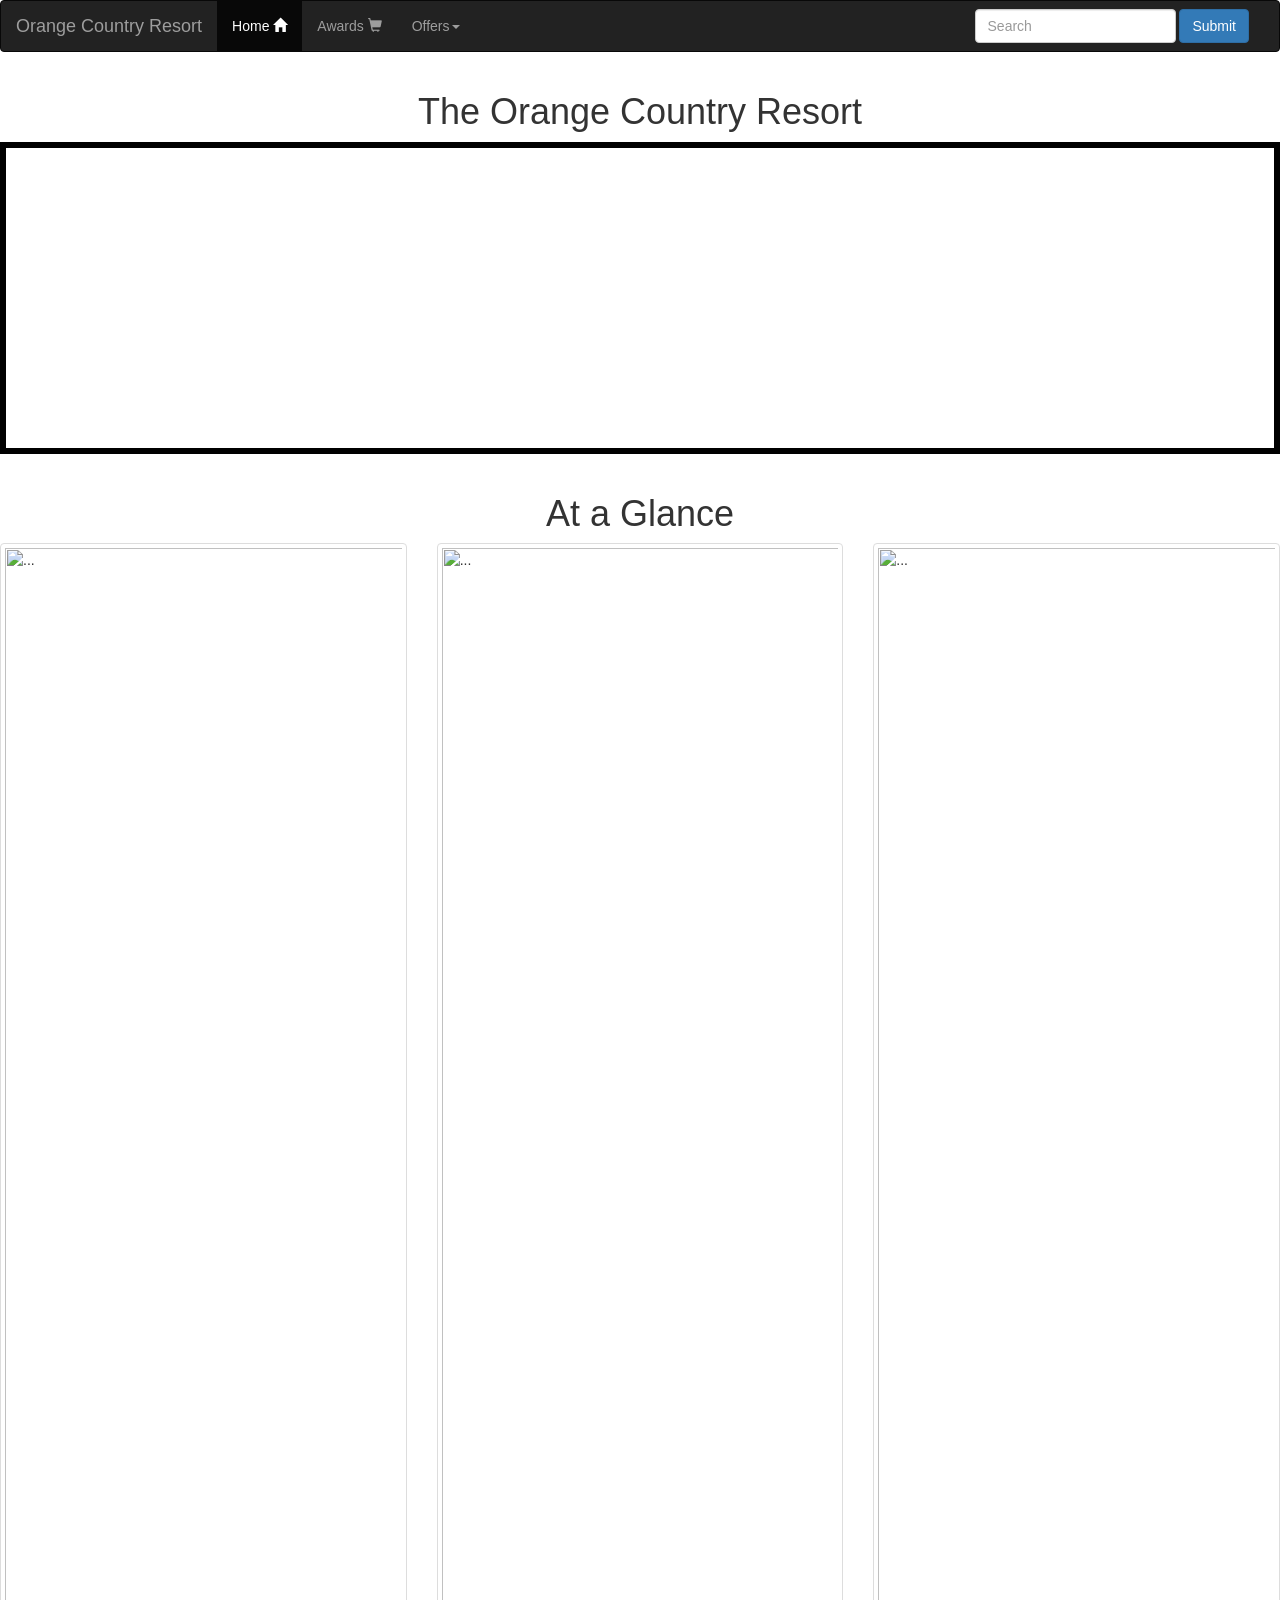
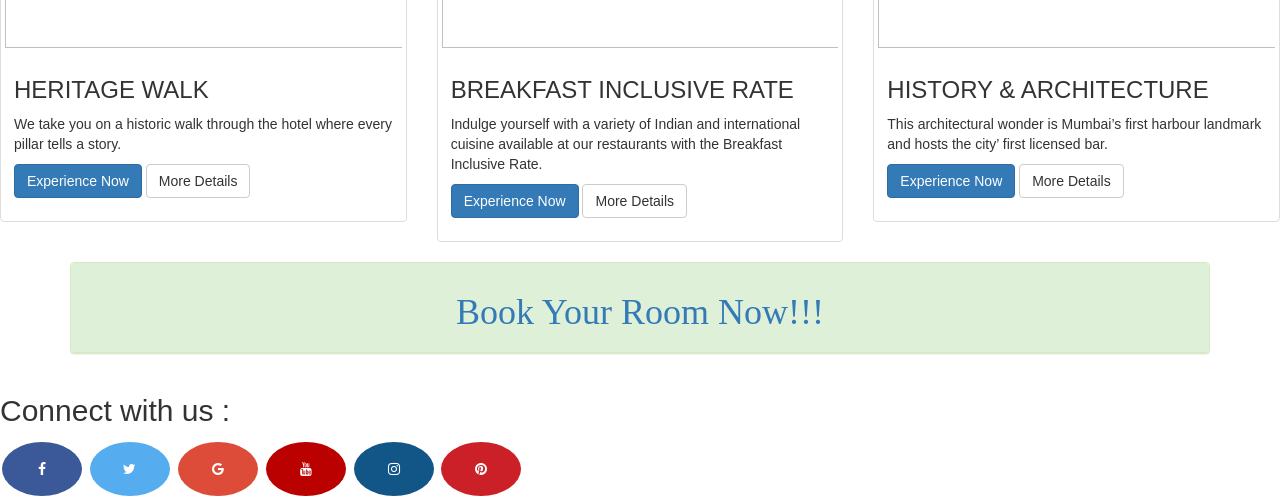
==== index.html @ 6ea4b887 "Rename AClassProject1beginnig.php to index.html" ====
<html>
    <head>
        <title>Orange Country Resort</title>
		<style>
		#backimg{
	background-image:url(153065035.jpg);
	background-size: 1500px 550px;
	padding:150px;
	color:#FF1493;
	height:500 px;
	width:100 px;
	border:6px solid black;
}
.fa {
  padding: 20px;
  font-size: 30px;
  width: 80px;
  text-align: center;
  text-decoration: none;
  margin: 5px 2px;
  border-radius: 50%;
}

.fa:hover {
    opacity: 0.7;
}

.fa-facebook {
  background: #3B5998;
  color: white;
}

.fa-twitter {
  background: #55ACEE;
  color: white;
}

.fa-google {
  background: #dd4b39;
  color: white;
}

.fa-linkedin {
  background: #007bb5;
  color: white;
}

.fa-youtube {
  background: #bb0000;
  color: white;
}

.fa-instagram {
  background: #125688;
  color: white;
}

.fa-pinterest {
  background: #cb2027;
  color: white;
}
</style>
         <link rel="stylesheet" href="https://maxcdn.bootstrapcdn.com/bootstrap/3.3.7/css/bootstrap.min.css" >

        <!-- jQuery library -->
        <script src="https://ajax.googleapis.com/ajax/libs/jquery/1.12.4/jquery.min.js"></script>


        <!-- Latest compiled and minified JavaScript -->
        <script src="https://maxcdn.bootstrapcdn.com/bootstrap/3.3.7/js/bootstrap.min.js"></script>
		<meta name="viewport" content="width=device-width, initial-scale=1">
<link rel="stylesheet" href="https://cdnjs.cloudflare.com/ajax/libs/font-awesome/4.7.0/css/font-awesome.min.css">
		
    </head>
    <body>
	<nav class="navbar navbar-inverse">
  <div class="container-fluid">
    <!-- Brand and toggle get grouped for better mobile display -->
    <div class="navbar-header">
      <button type="button" class="navbar-toggle collapsed" data-toggle="collapse" data-target="#bs-example-navbar-collapse-1" aria-expanded="false">
        <span class="sr-only">Toggle navigation</span>
        <span class="icon-bar"></span>
        <span class="icon-bar"></span>
        <span class="icon-bar"></span>
      </button>
      <a class="navbar-brand" href="#">Orange Country Resort</a>
    </div>

    <!-- Collect the nav links, forms, and other content for toggling -->
    <div class="collapse navbar-collapse" id="bs-example-navbar-collapse-1">
      <ul class="nav navbar-nav">
        <li class="active"><a href="#">Home <span class="glyphicon glyphicon-home"></span></a></li>
        <li><a href="#">Awards <span class="glyphicon glyphicon-shopping-cart"></span> </a></li>
        <li class="dropdown">
          <a href="#" class="dropdown-toggle" data-toggle="dropdown" role="button" aria-haspopup="true" aria-expanded="false">Offers<span class="caret"></span></a>
          <ul class="dropdown-menu">
            <li><a href="#">Gift Cards</a></li>
            <li><a href="#">Special Offers</a></li>
            <li role="separator" class="divider"></li>
            <li><a href="#">special Web Offers</a></li>
            <li role="separator" class="divider"></li>
          </ul>
        </li>
      </ul>
      <form class="navbar-form navbar-right">
        <div class="form-group">
          <input type="text" class="form-control" placeholder="Search">
        </div>
        <button type="submit" class="btn btn-primary">Submit</button>
      </form>
      
    </div><!-- /.navbar-collapse -->
  </div><!-- /.container-fluid -->
</nav>
<div class="container"><center><h1>The Orange Country Resort</h1></center></div>
<div id="backimg">
</div>
<br>
<div class="container"><center><h1>At a Glance</h1></center></div>
<div class="row">
  <div class="col-sm-6 col-md-4">
    <div class="thumbnail">
      <img src="download (1).jpg" alt="..." width=1100>
      <div class="caption">
        <h3>HERITAGE WALK</h3>
        <p>We take you on a historic walk through the hotel where every pillar tells a story.</p>
        <p><a href="#" class="btn btn-primary" role="button">Experience Now</a> <a href="#" class="btn btn-default" role="button">More Details</a></p>
      </div>
    </div>
  </div>
  <div class="col-sm-6 col-md-4">
    <div class="thumbnail">
      <img src="images (1).jpg" alt="..." width=1100>
      <div class="caption">
        <h3>BREAKFAST INCLUSIVE RATE</h3>
        <p>Indulge yourself with a variety of Indian and international cuisine available at our restaurants with the Breakfast Inclusive Rate.</p>
        <p><a href="#" class="btn btn-primary" role="button">Experience Now</a> <a href="#" class="btn btn-default" role="button">More Details</a></p>
      </div>
    </div>
  </div>
  <div class="col-sm-6 col-md-4">
    <div class="thumbnail">
      <img src="images (2).jpg" alt="..." width=1100>
      <div class="caption">
        <h3>HISTORY & ARCHITECTURE</h3>
        <p>This architectural wonder is Mumbai’s first harbour landmark and hosts the city’ first licensed bar.

</p>
        <p><a href="#" class="btn btn-primary" role="button">Experience Now</a> <a href="#" class="btn btn-default" role="button">More Details</a></p>
      </div>
    </div>
  </div>
  </div>
  		<div class="container heading">
		<div class="panel panel-success">
		<div class="panel-heading">
		<h1><font face="Comic Sans MS"><center><a href="AClassProject1.php">Book Your Room Now!!!</a></center></font></h1>
				</div></div></div>
	
<h2>Connect with us :</h2>

<!-- Add font awesome icons -->
<a href="https://www.facebook.com/shishir.nigam10009" class="fa fa-facebook"></a>
<a href="#" class="fa fa-twitter"></a>
<a href="#" class="fa fa-google"></a>
<a href="#" class="fa fa-youtube"></a>
<a href="#" class="fa fa-instagram"></a>
<a href="#" class="fa fa-pinterest"></a>	
				
				
</body>
</html>
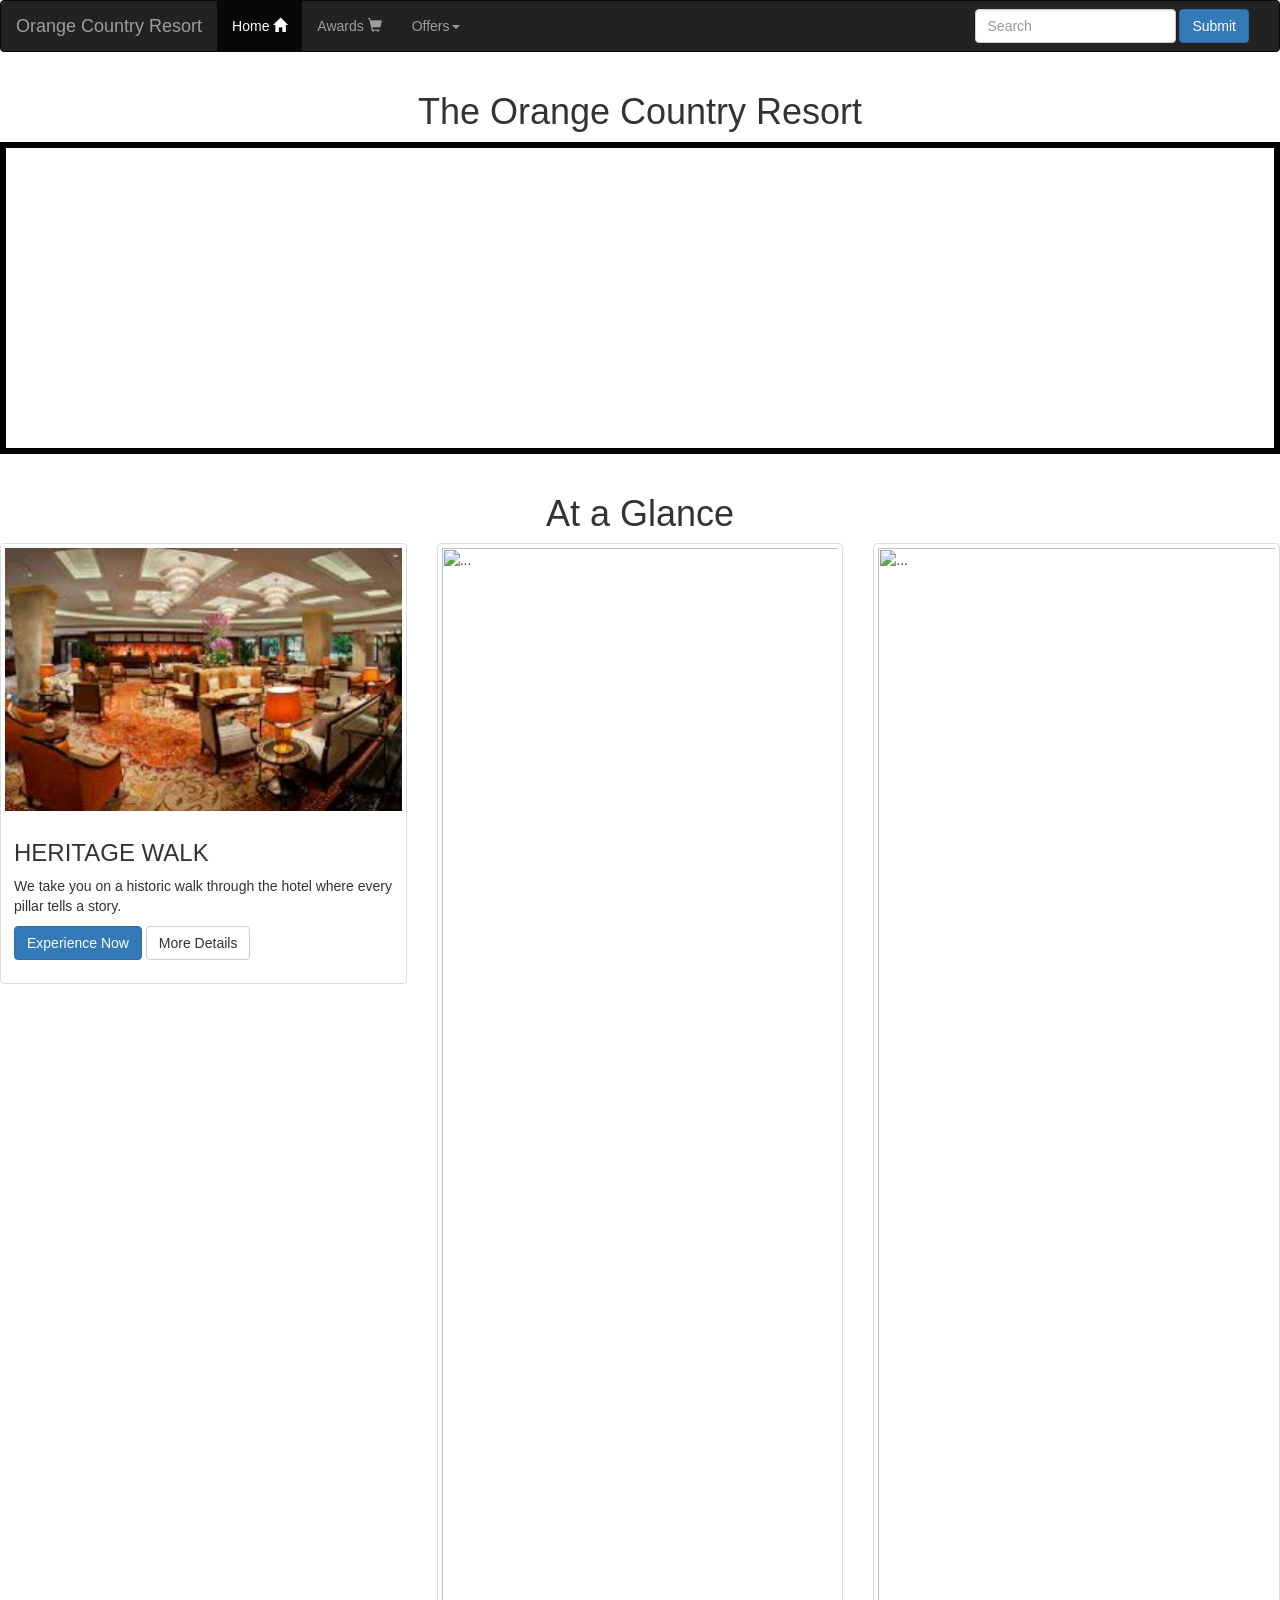
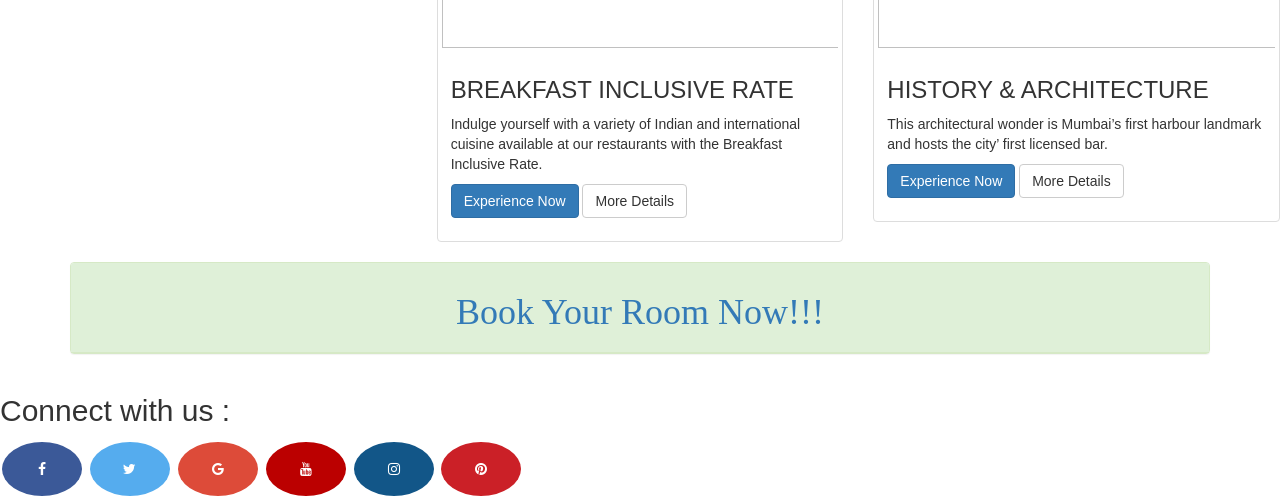
==== commit 9a1481d1: "Update index.html" ====
--- a/index.html
+++ b/index.html
@@ -3,7 +3,7 @@
         <title>Orange Country Resort</title>
 		<style>
 		#backimg{
-	background-image:url(153065035.jpg);
+	background-image:url(firstimage.png);
 	background-size: 1500px 550px;
 	padding:150px;
 	color:#FF1493;
@@ -120,7 +120,7 @@
 <div class="row">
   <div class="col-sm-6 col-md-4">
     <div class="thumbnail">
-      <img src="download (1).jpg" alt="..." width=1100>
+      <img src="heritage.png" alt="..." width=1100>
       <div class="caption">
         <h3>HERITAGE WALK</h3>
         <p>We take you on a historic walk through the hotel where every pillar tells a story.</p>
@@ -130,7 +130,7 @@
   </div>
   <div class="col-sm-6 col-md-4">
     <div class="thumbnail">
-      <img src="images (1).jpg" alt="..." width=1100>
+      <img src="bkfst.png" alt="..." width=1100>
       <div class="caption">
         <h3>BREAKFAST INCLUSIVE RATE</h3>
         <p>Indulge yourself with a variety of Indian and international cuisine available at our restaurants with the Breakfast Inclusive Rate.</p>
@@ -140,7 +140,7 @@
   </div>
   <div class="col-sm-6 col-md-4">
     <div class="thumbnail">
-      <img src="images (2).jpg" alt="..." width=1100>
+      <img src="hna.png" alt="..." width=1100>
       <div class="caption">
         <h3>HISTORY & ARCHITECTURE</h3>
         <p>This architectural wonder is Mumbai’s first harbour landmark and hosts the city’ first licensed bar.
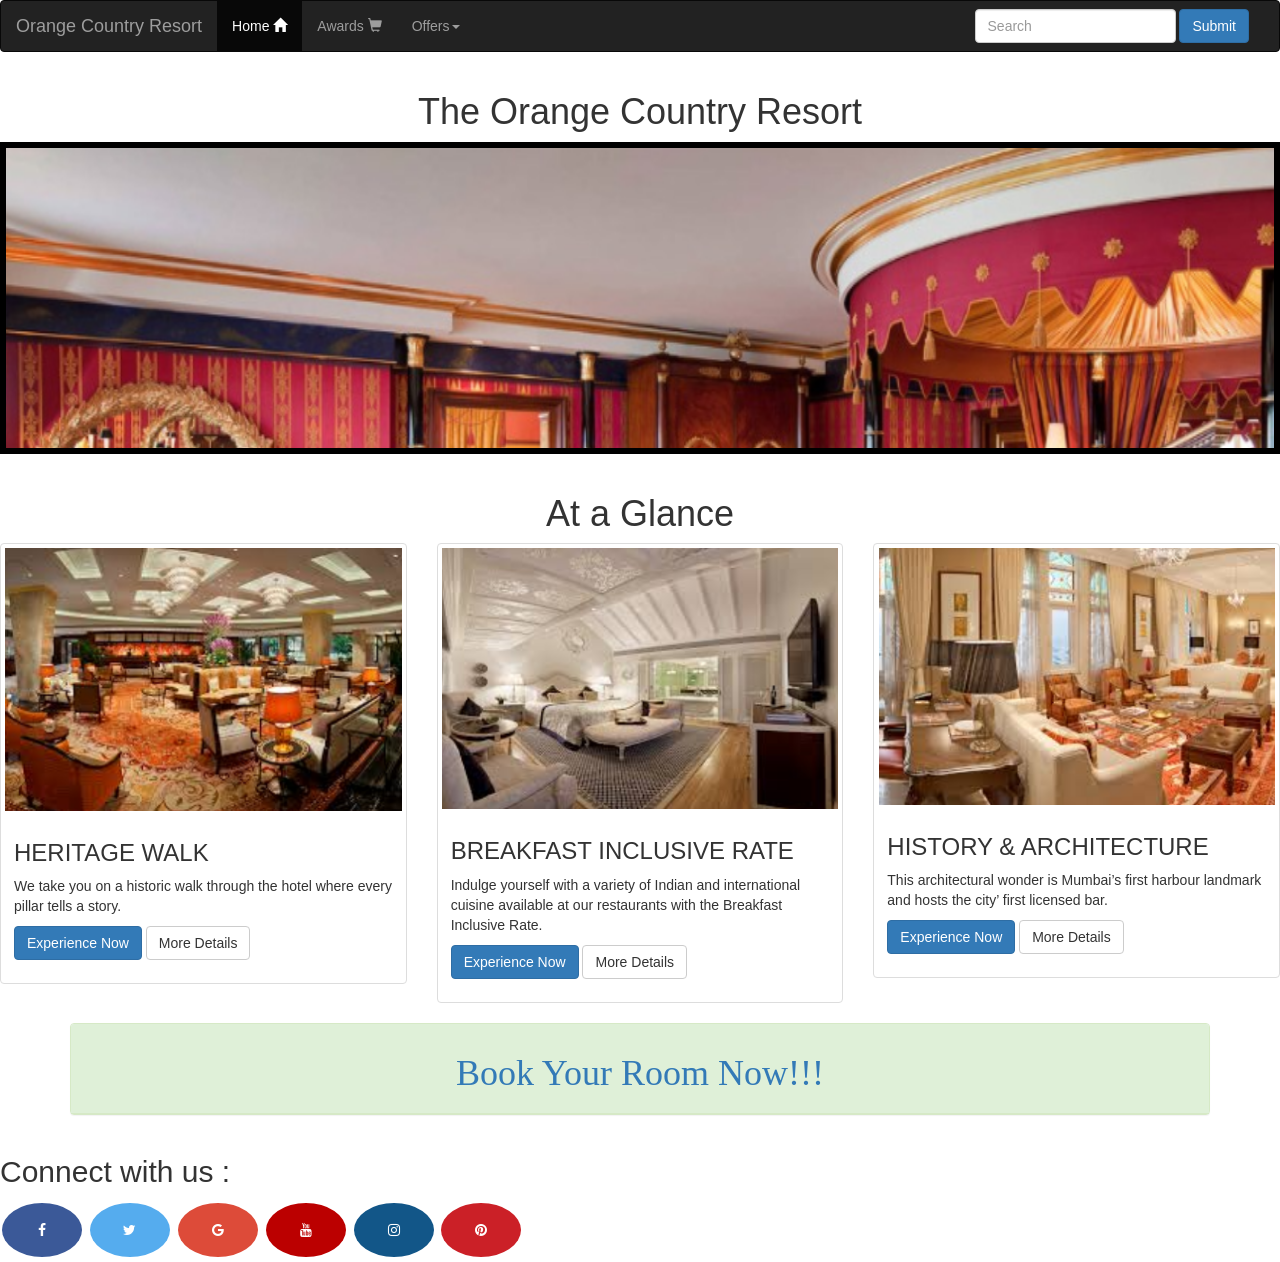
==== commit 49f1d077: "Update index.html" ====
--- a/index.html
+++ b/index.html
@@ -160,7 +160,7 @@
 <h2>Connect with us :</h2>
 
 <!-- Add font awesome icons -->
-<a href="https://www.facebook.com/shishir.nigam10009" class="fa fa-facebook"></a>
+<a href="#" class="fa fa-facebook"></a>
 <a href="#" class="fa fa-twitter"></a>
 <a href="#" class="fa fa-google"></a>
 <a href="#" class="fa fa-youtube"></a>
